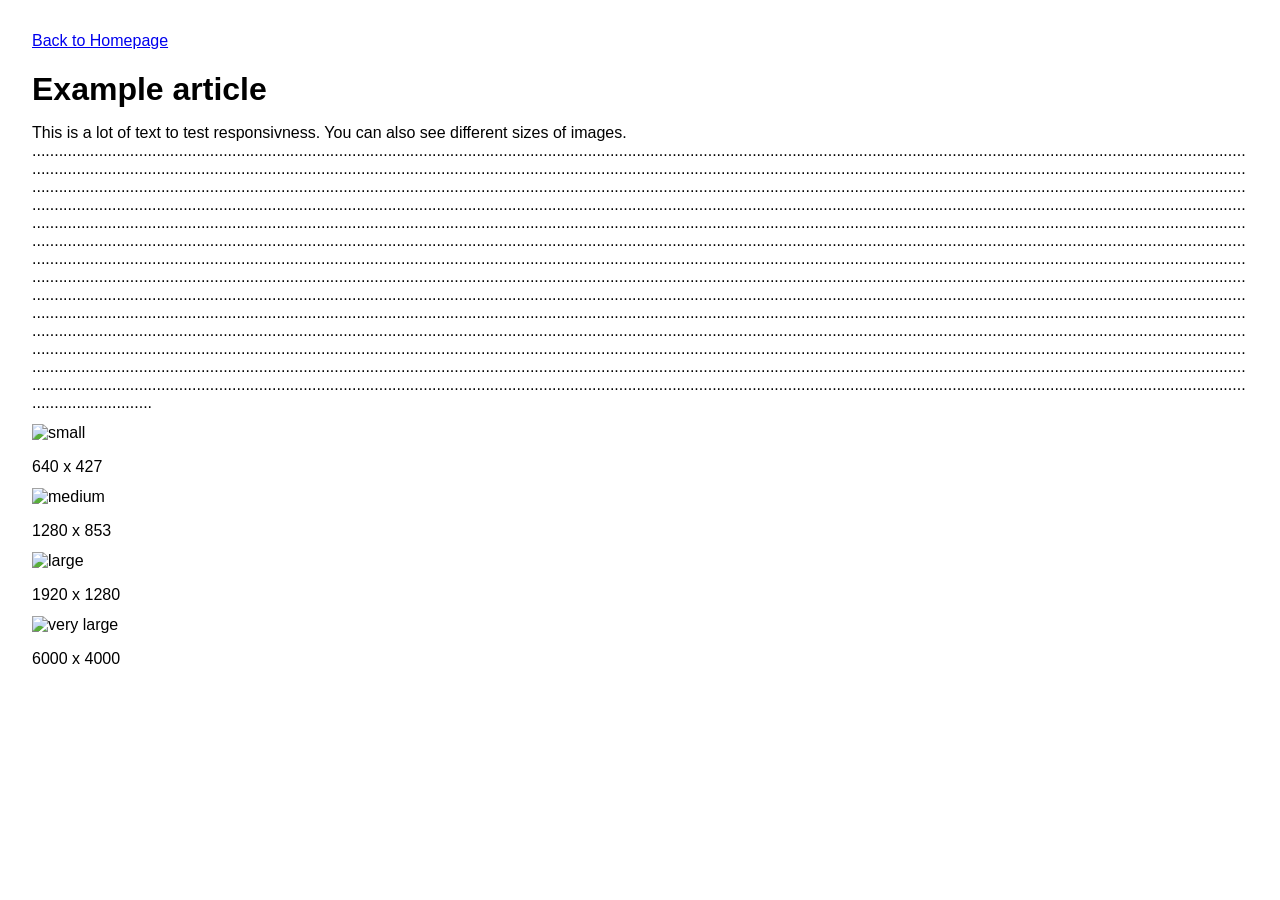
==== example.html @ dd0ee40d "Correct image dimensions in example.html" ====
<!-- (c) 2026 suuronenveeti. Licensed under GPLv3. Credit: https://github.com/suuronenveeti -->
<!DOCTYPE html>
<html lang="fi">
<head>
    <meta charset="UTF-8">
    <meta name="viewport" content="width=device-width, initial-scale=1.0">
    <title>Example</title>
    <meta http-equiv="Cache-Control" content="no-cache, no-store, must-revalidate">
    <meta http-equiv="Pragma" content="no-cache">
    <meta http-equiv="Expires" content="0">
    <link rel="stylesheet" href="styles.css">
    <script src="updatepronew.js" defer></script>
</head>
<body>
    <a href="index.html">Back to Homepage</a>
    <h1>Example article</h1>
    <p>This is a lot of text to test responsivness. You can also see different sizes of images. .........................................................................................................................................................................................................................................................................................................................................................................................................................................................................................................................................................................................................................................................................................................................................................................................................................................................................................................................................................................................................................................................................................................................................................................................................................................................................................................................................................................................................................................................................................................................................................................................................................................................................................................................................................................................................................................................................................................................................................................................................................................................................................................................................................................................................................................................................................................................................................................................................................................................................................................................................................................................................................................................................................................................................................................................................................................................................................................................................................................................................................................................................................................................................................................................................................................................................................................................................................................................................................................................................................................................................................................................................................................................................................................................................................................................................................................................................................................................................................................................................</p>
    <img src="smalltest.jpg" alt="small">
    <p>640 x 427</p>
    <img src="mediumtest.jpg" alt="medium">
    <p>1280 x 853</p>
    <img src="largetest.jpg" alt="large">
    <p>1920 x 1280</p>
    <img src="verylargetest.jpg" alt="very large">
    <p>6000 x 4000</p>
</body>
</html>
---- styles.css ----
/* (c) 2026 suuronenveeti. Licensed under GPLv3. Credit: https://github.com/suuronenveeti */
@font-face {
  font-family: "Roboto-Regular";
  src: url("Roboto-Regular.ttf") format("truetype");
  font-weight: 400;
  font-style: normal;
}

body {
  font-family: "Roboto-Regular", Tahoma, sans-serif;
}

*,
*::before,
*::after {
  box-sizing: border-box;
}

html,
body {
  margin: 0;
  padding: 1rem;
  height: 100%;
}

p,
div,
span {
  overflow-wrap: break-word;
  word-break: break-word;
  max-width: 100%;
}

h1, h2, h3, h4, h5, h6 {
  margin-bottom: 0.5rem;
}

p {
  margin-bottom: 0.75rem;
}

img,
video,
canvas,
svg {
  width: 100%;
  max-width: 800px;
  height: auto;
  display: block;
  margin-bottom: 1rem;
}
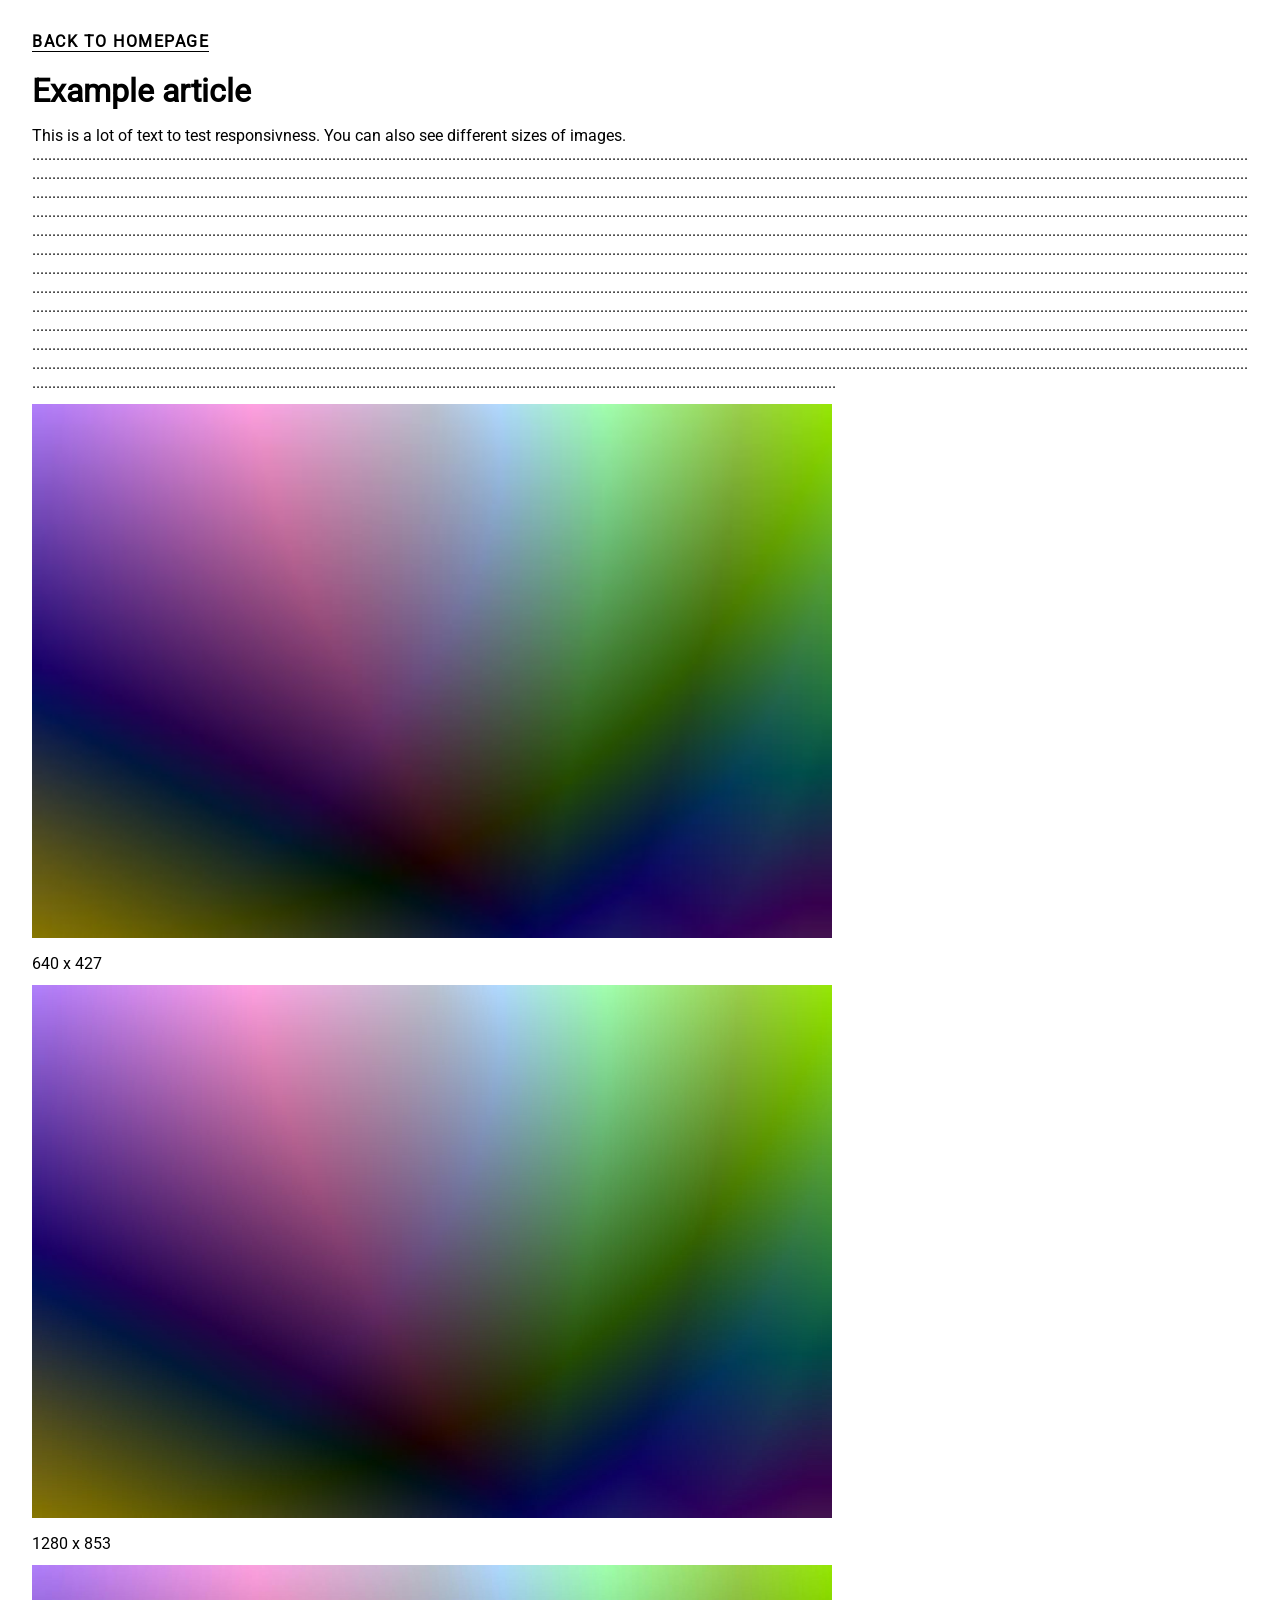
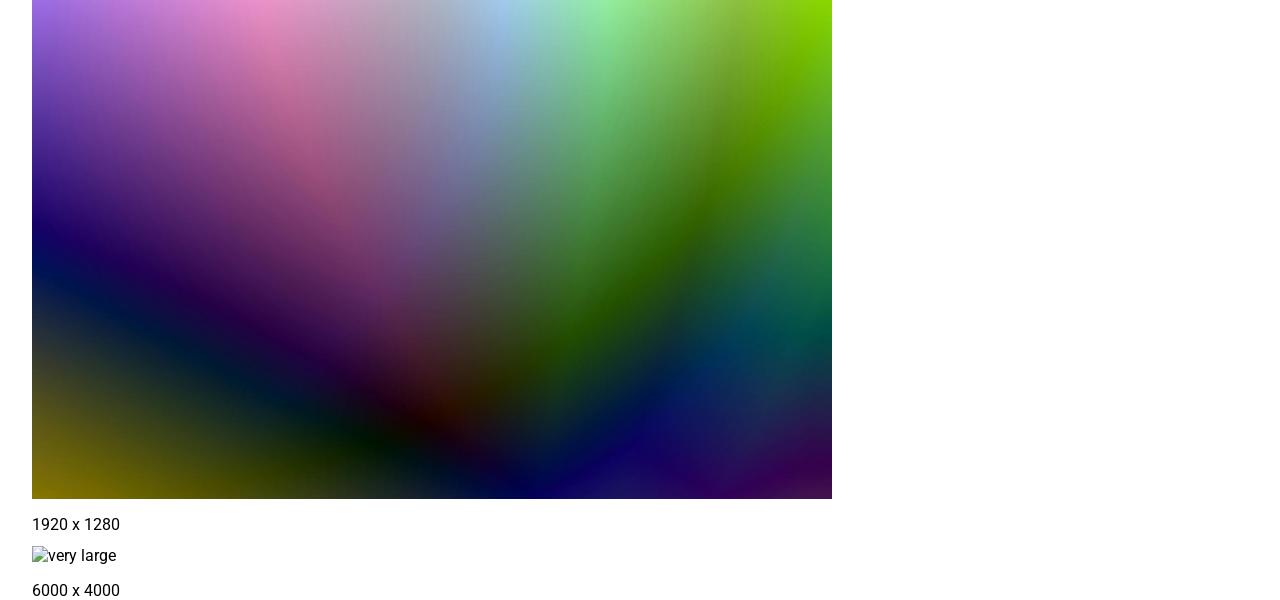
==== commit 50321737: "cleaner file structure" ====
--- a/example.html
+++ b/example.html
@@ -5,23 +5,19 @@
     <meta charset="UTF-8">
     <meta name="viewport" content="width=device-width, initial-scale=1.0">
     <title>Example</title>
-    <meta http-equiv="Cache-Control" content="no-cache, no-store, must-revalidate">
-    <meta http-equiv="Pragma" content="no-cache">
-    <meta http-equiv="Expires" content="0">
-    <link rel="stylesheet" href="styles.css">
-    <script src="updatepronew.js" defer></script>
+    <link rel="stylesheet" href="css/styles.css">
 </head>
 <body>
     <a href="index.html">Back to Homepage</a>
     <h1>Example article</h1>
     <p>This is a lot of text to test responsivness. You can also see different sizes of images. .........................................................................................................................................................................................................................................................................................................................................................................................................................................................................................................................................................................................................................................................................................................................................................................................................................................................................................................................................................................................................................................................................................................................................................................................................................................................................................................................................................................................................................................................................................................................................................................................................................................................................................................................................................................................................................................................................................................................................................................................................................................................................................................................................................................................................................................................................................................................................................................................................................................................................................................................................................................................................................................................................................................................................................................................................................................................................................................................................................................................................................................................................................................................................................................................................................................................................................................................................................................................................................................................................................................................................................................................................................................................................................................................................................................................................................................................................................................................................................................................................</p>
-    <img src="smalltest.jpg" alt="small">
+    <img src="assets/smalltest.jpg" alt="small">
     <p>640 x 427</p>
-    <img src="mediumtest.jpg" alt="medium">
+    <img src="assets/mediumtest.jpg" alt="medium">
     <p>1280 x 853</p>
-    <img src="largetest.jpg" alt="large">
+    <img src="assets/largetest.jpg" alt="large">
     <p>1920 x 1280</p>
-    <img src="verylargetest.jpg" alt="very large">
+    <img src="assets/" alt="very large">
     <p>6000 x 4000</p>
 </body>
 </html>
--- a/css/styles.css
+++ b/css/styles.css
@@ -0,0 +1,66 @@
+/* (c) 2026 suuronenveeti. Licensed under GPLv3. Credit: https://github.com/suuronenveeti */
+@font-face {
+  font-family: "Roboto-Regular";
+  src: url("../assets/Roboto-Regular.ttf") format("truetype");
+  font-weight: 400;
+  font-style: normal;
+}
+a {
+  display: inline-block;
+  color: inherit;
+  text-transform: uppercase;
+  font-weight: 700;
+  letter-spacing: 1.5px;
+  text-decoration: underline 1px rgb(0, 0, 0);
+  text-underline-offset: 4px;
+  transition: none;
+}
+
+a:hover {
+  text-decoration: underline 2px currentColor;
+  background-color: rgba(0, 0, 0, 0.05);
+}
+
+body {
+  font-family: "Roboto-Regular", Tahoma, sans-serif;
+}
+
+*,
+*::before,
+*::after {
+  box-sizing: border-box;
+}
+
+html,
+body {
+  margin: 0;
+  padding: 1rem;
+  height: 100%;
+}
+
+p,
+div,
+span {
+  overflow-wrap: break-word;
+  word-break: break-word;
+  max-width: 100%;
+}
+
+h1, h2, h3, h4, h5, h6 {
+  margin-bottom: 0.5rem;
+}
+
+p {
+  margin-bottom: 0.75rem;
+}
+
+img,
+video,
+canvas,
+svg {
+  width: 100%;
+  max-width: 800px;
+  height: auto;
+  display: block;
+  margin-bottom: 1rem;
+}
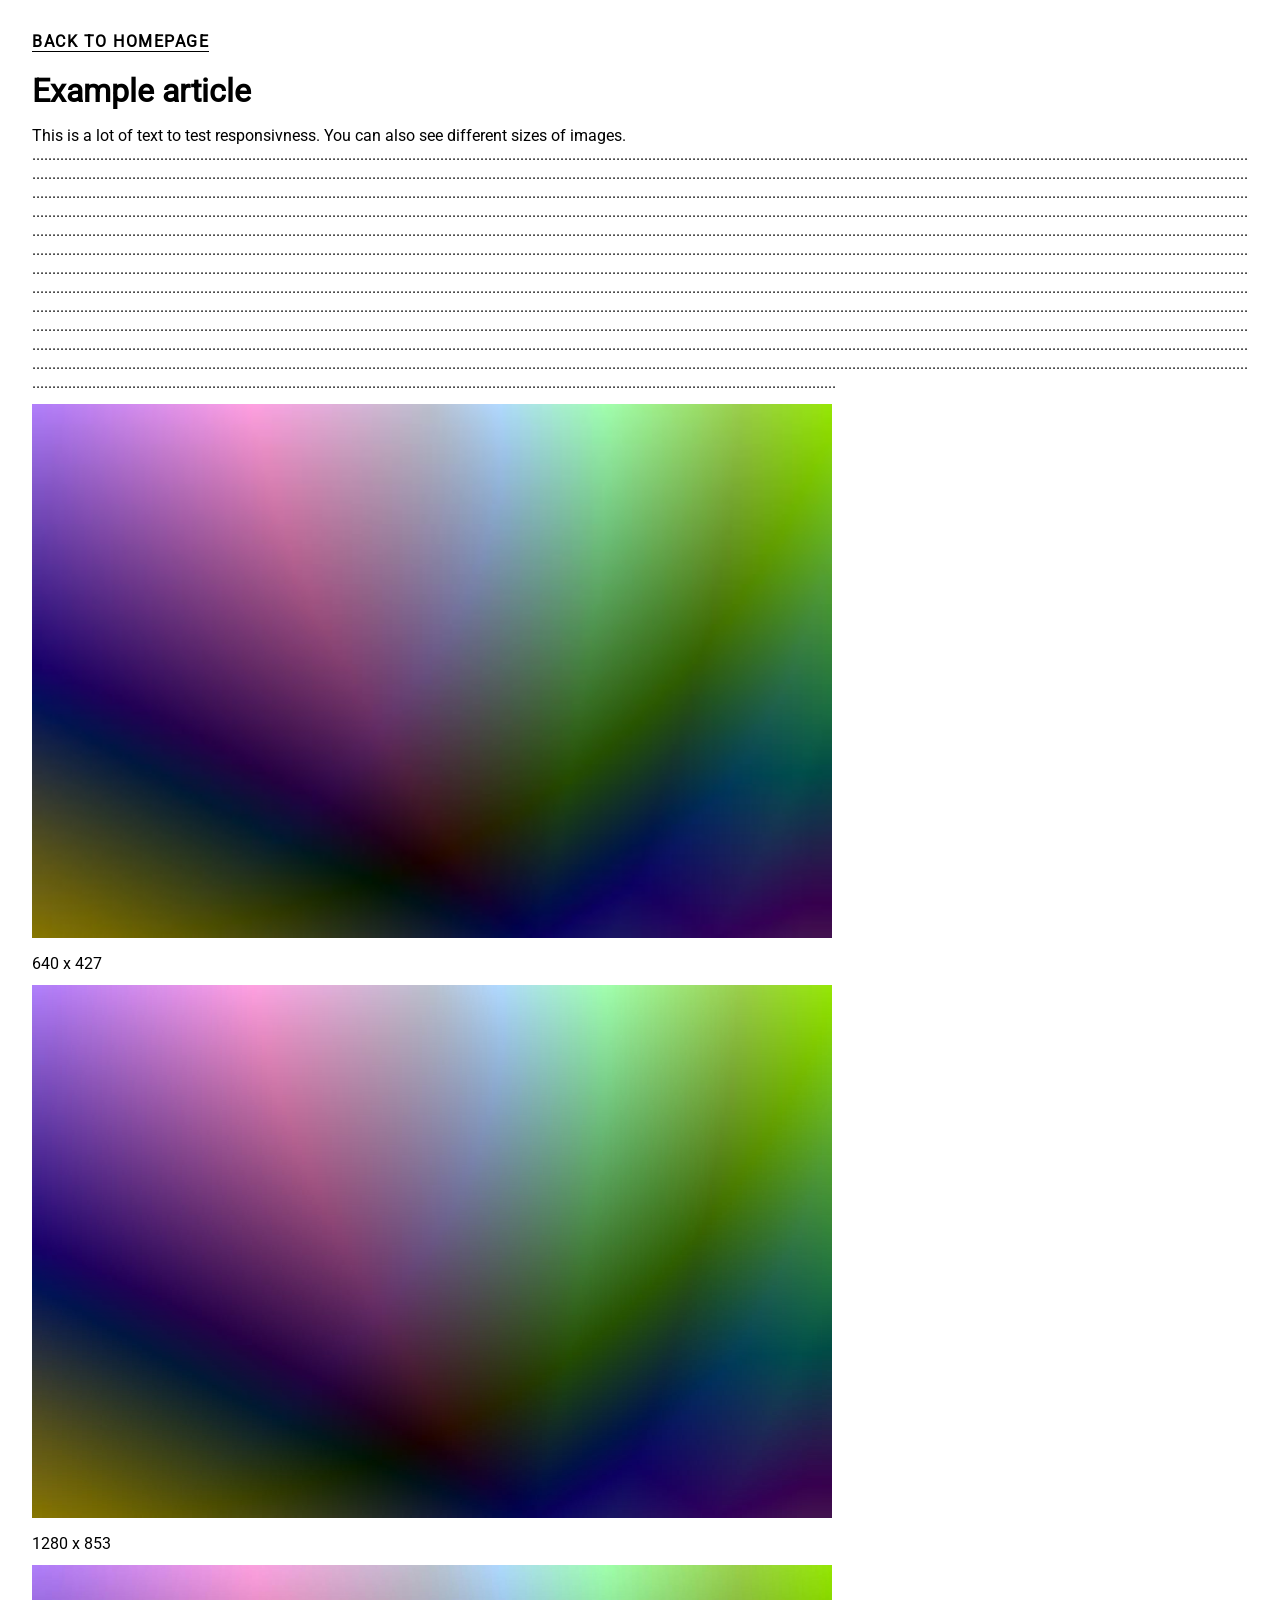
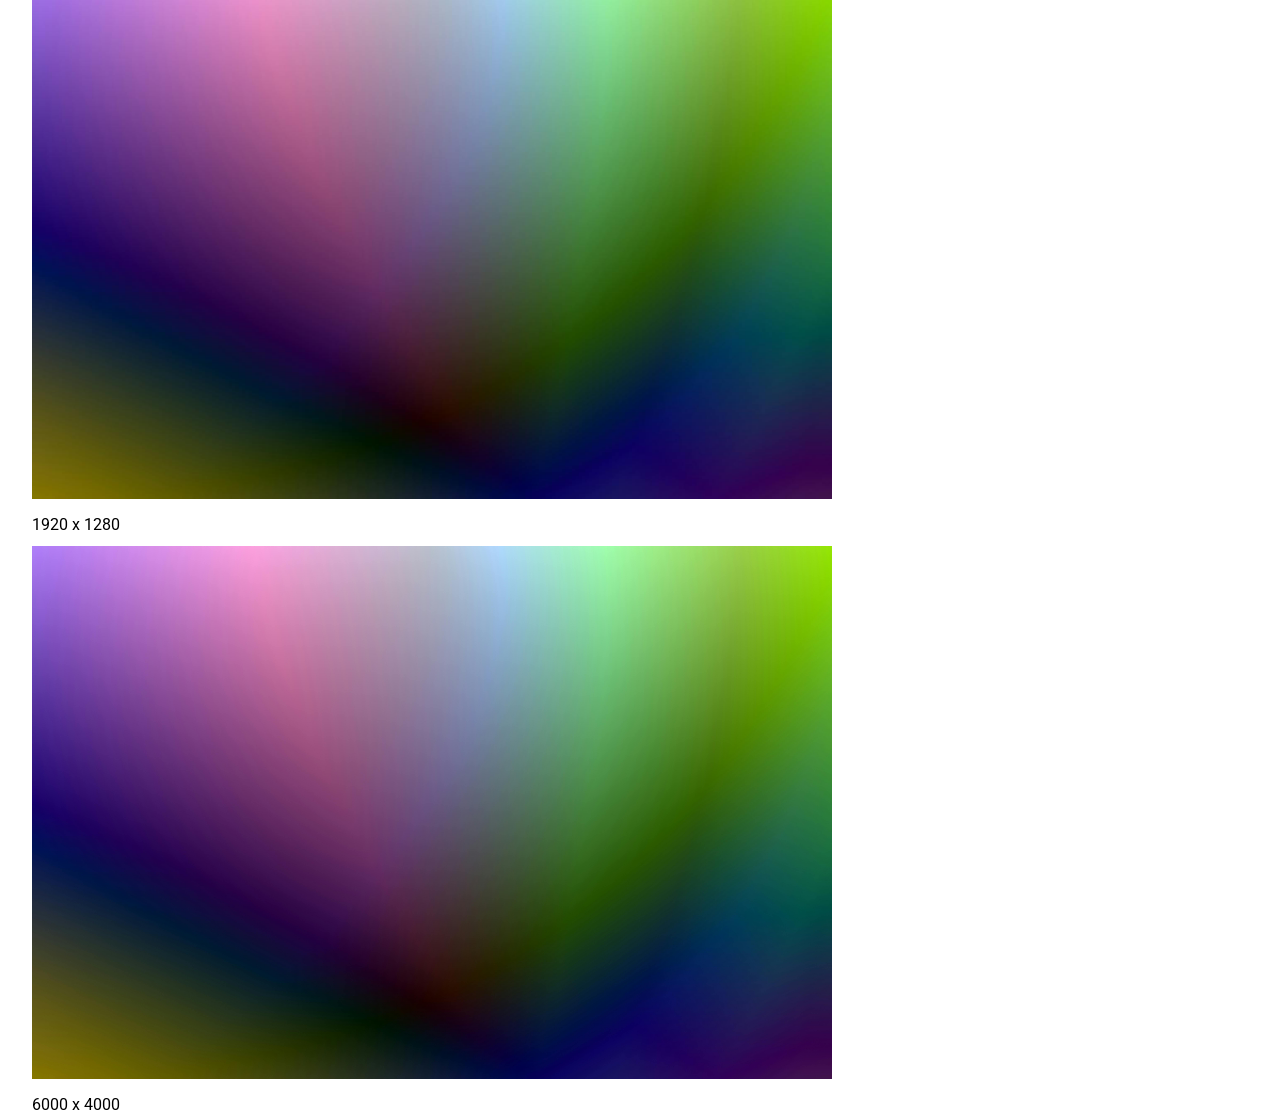
==== commit 0fa161d9: "fixed very large image path" ====
--- a/example.html
+++ b/example.html
@@ -17,7 +17,7 @@
     <p>1280 x 853</p>
     <img src="assets/largetest.jpg" alt="large">
     <p>1920 x 1280</p>
-    <img src="assets/" alt="very large">
+    <img src="assets/verylargetest.jpg" alt="very large">
     <p>6000 x 4000</p>
 </body>
 </html>
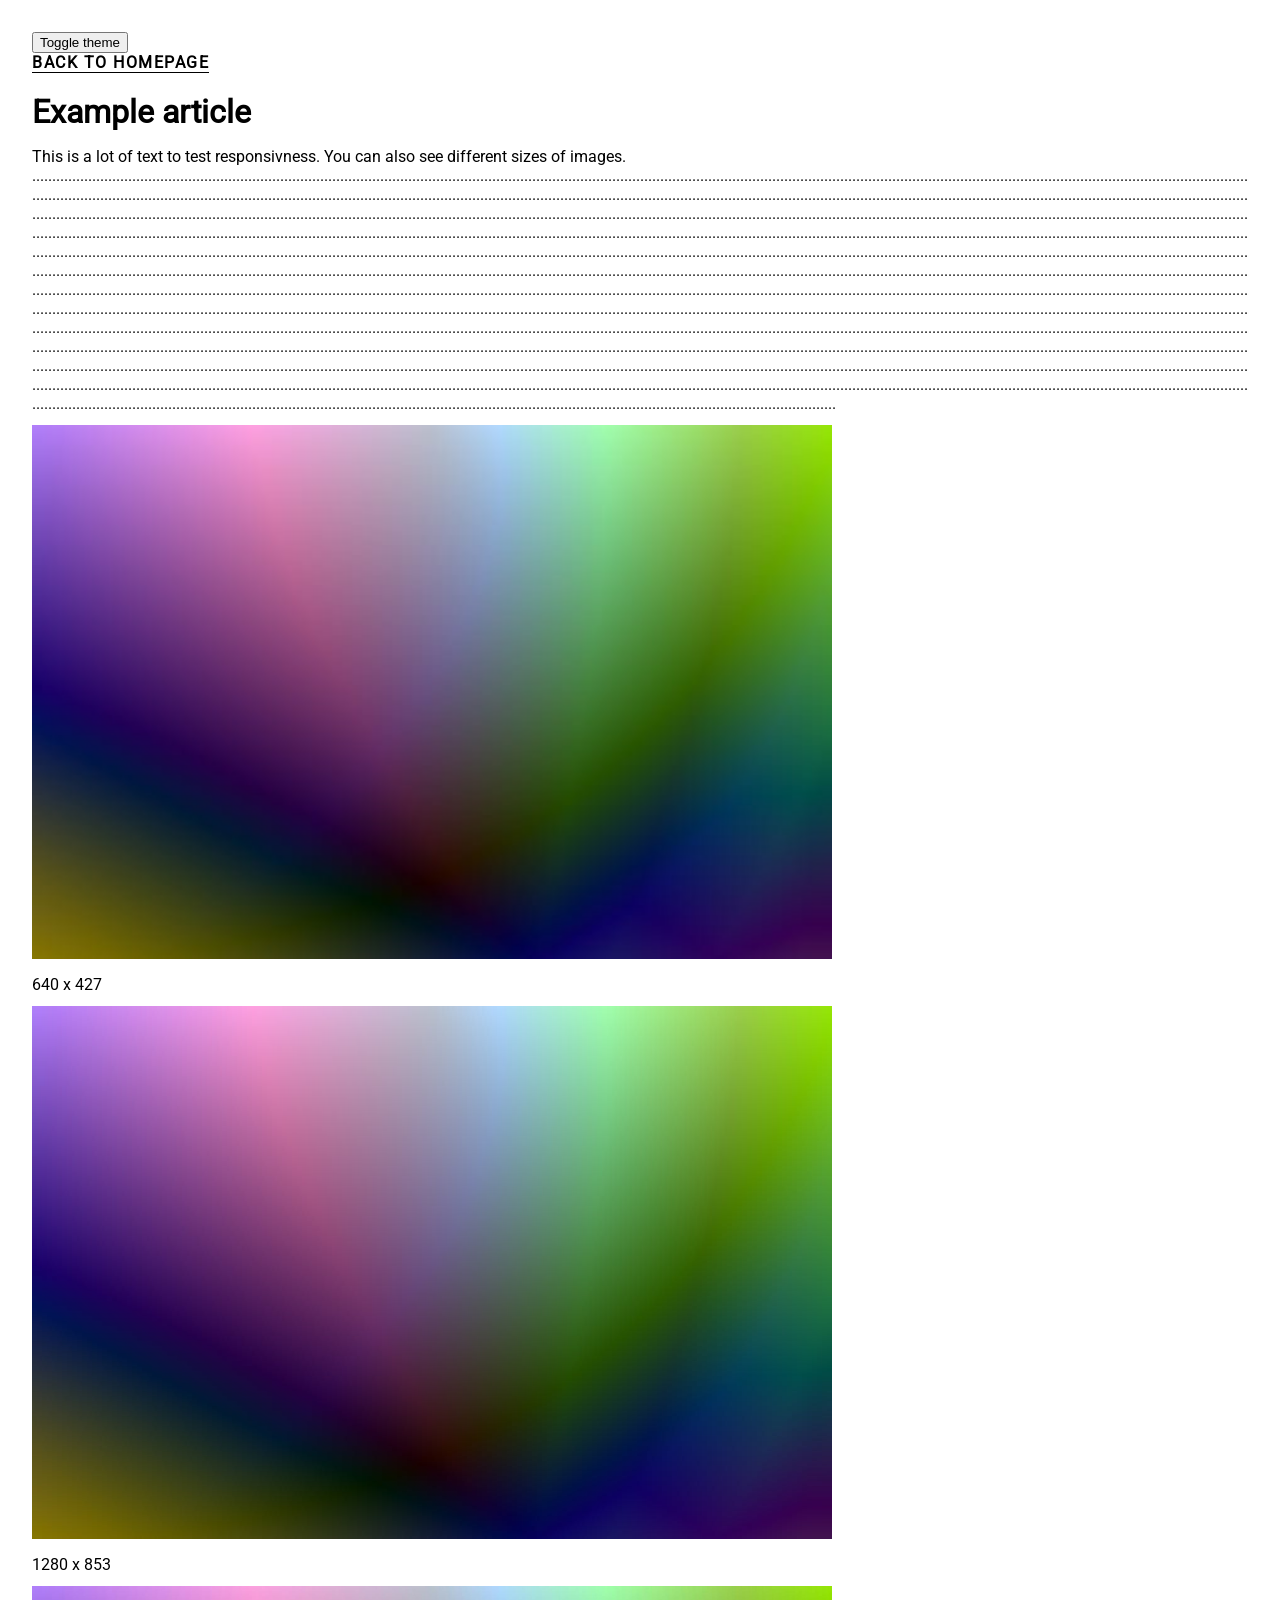
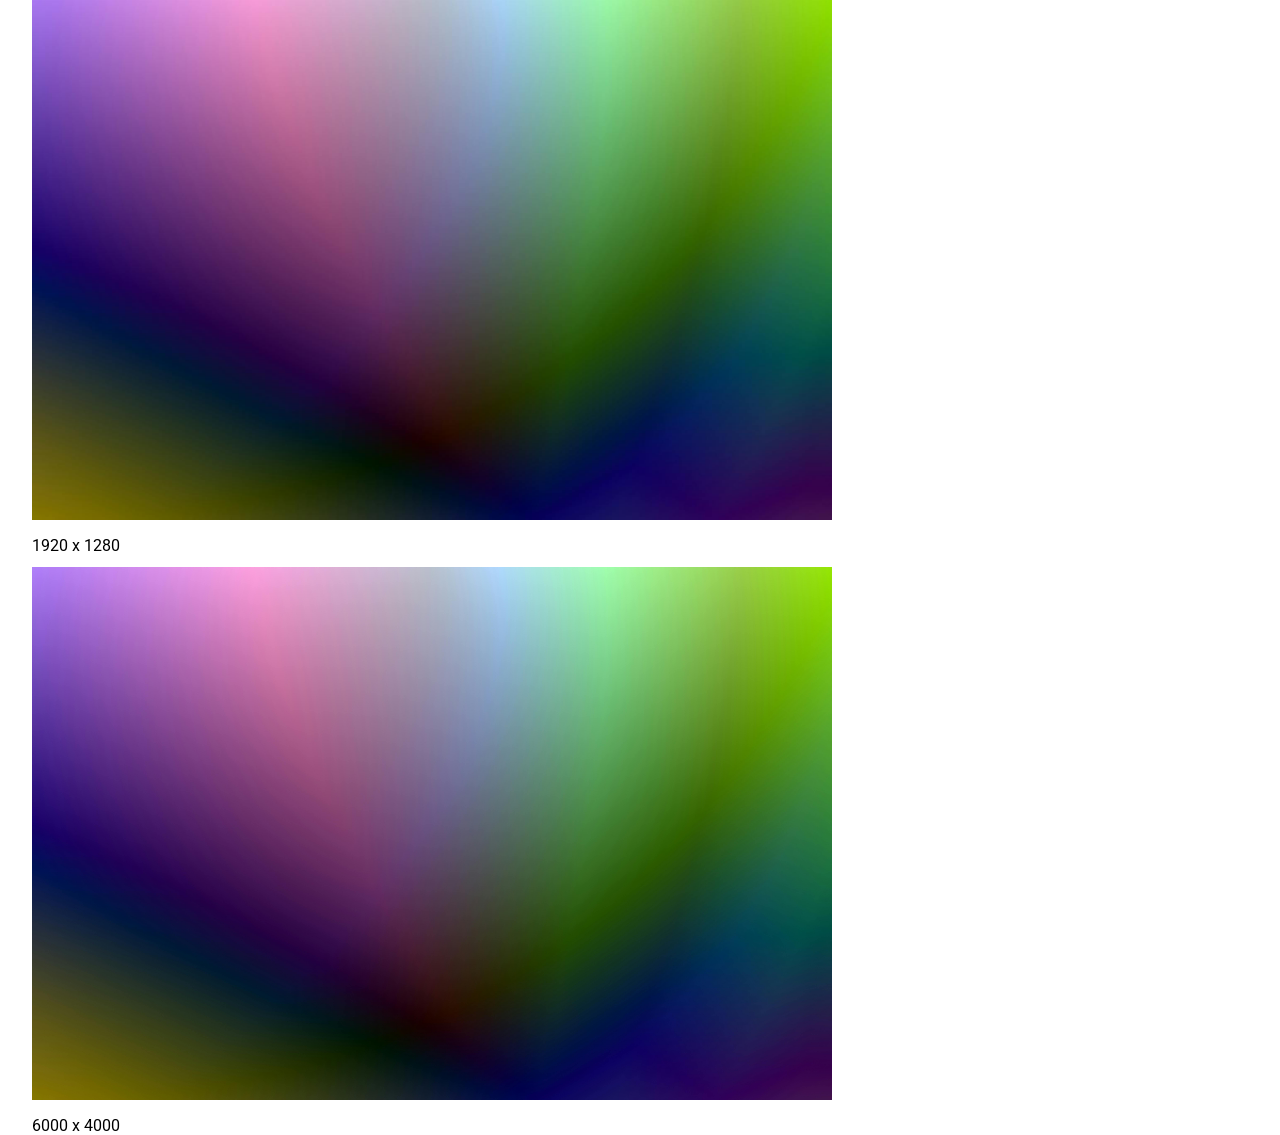
==== commit 21cf7825: "favicon" ====
--- a/example.html
+++ b/example.html
@@ -1,15 +1,27 @@
 <!-- (c) 2026 suuronenveeti. Licensed under GPLv3. Credit: https://github.com/suuronenveeti -->
 <!DOCTYPE html>
-<html lang="fi">
 <head>
     <meta charset="UTF-8">
     <meta name="viewport" content="width=device-width, initial-scale=1.0">
     <title>Example</title>
+    <meta name="description" content="Just Another Lightweight Web Template">
     <link rel="stylesheet" href="css/styles.css">
+    <link rel="icon" type="image/png" href="assets/favicon.png">
+    <script src="js/scripts.js" defer></script>
+    <script>
+        if (localStorage.getItem("theme") === "dark") {
+            document.documentElement.classList.add("dark-mode");
+        }
+    </script>
 </head>
+
 <body>
-    <a href="index.html">Back to Homepage</a>
-    <h1>Example article</h1>
+    <!-- keep this --><button id="theme-toggle">Toggle theme</button>
+     <br>
+    <!-- delete if no music --><audio src="assets/testbgmusic.mp3" loop autoplay onplay="this.volume=0.5" style="display:none;"></audio>
+    <!-- keep this --><a href="index.html">Back to Homepage</a>
+    <!-- add your content below -->
+    <!-- keep h1 here(optional, recommended) --><h1>Example article</h1>
     <p>This is a lot of text to test responsivness. You can also see different sizes of images. .........................................................................................................................................................................................................................................................................................................................................................................................................................................................................................................................................................................................................................................................................................................................................................................................................................................................................................................................................................................................................................................................................................................................................................................................................................................................................................................................................................................................................................................................................................................................................................................................................................................................................................................................................................................................................................................................................................................................................................................................................................................................................................................................................................................................................................................................................................................................................................................................................................................................................................................................................................................................................................................................................................................................................................................................................................................................................................................................................................................................................................................................................................................................................................................................................................................................................................................................................................................................................................................................................................................................................................................................................................................................................................................................................................................................................................................................................................................................................................................................................</p>
     <img src="assets/smalltest.jpg" alt="small">
     <p>640 x 427</p>
--- a/css/styles.css
+++ b/css/styles.css
@@ -5,24 +5,41 @@
   font-weight: 400;
   font-style: normal;
 }
+
+:root {
+  --primary-bg-color: rgb(255, 255, 255);
+  --primary-text-color: rgb(0, 0, 0);
+  --primary-hover-color: rgba(0, 0, 0, 0.05);
+}
+
+@media (prefers-color-scheme: dark) {
+  :root {
+    --primary-bg-color: rgb(0, 0, 0);
+    --primary-text-color: rgb(255, 255, 255);
+    --primary-hover-color: rgba(255, 255, 255, 0.1);
+  }
+}
+
 a {
   display: inline-block;
   color: inherit;
   text-transform: uppercase;
   font-weight: 700;
   letter-spacing: 1.5px;
-  text-decoration: underline 1px rgb(0, 0, 0);
+  text-decoration: underline 1px var(--primary-text-color);
   text-underline-offset: 4px;
   transition: none;
 }
 
 a:hover {
-  text-decoration: underline 2px currentColor;
-  background-color: rgba(0, 0, 0, 0.05);
+  text-decoration: underline 2px var(--primary-text-color);
+  background-color: var(--primary-hover-color);
 }
 
 body {
   font-family: "Roboto-Regular", Tahoma, sans-serif;
+  background-color: var(--primary-bg-color);
+  color: var(--primary-text-color);
 }
 
 *,
